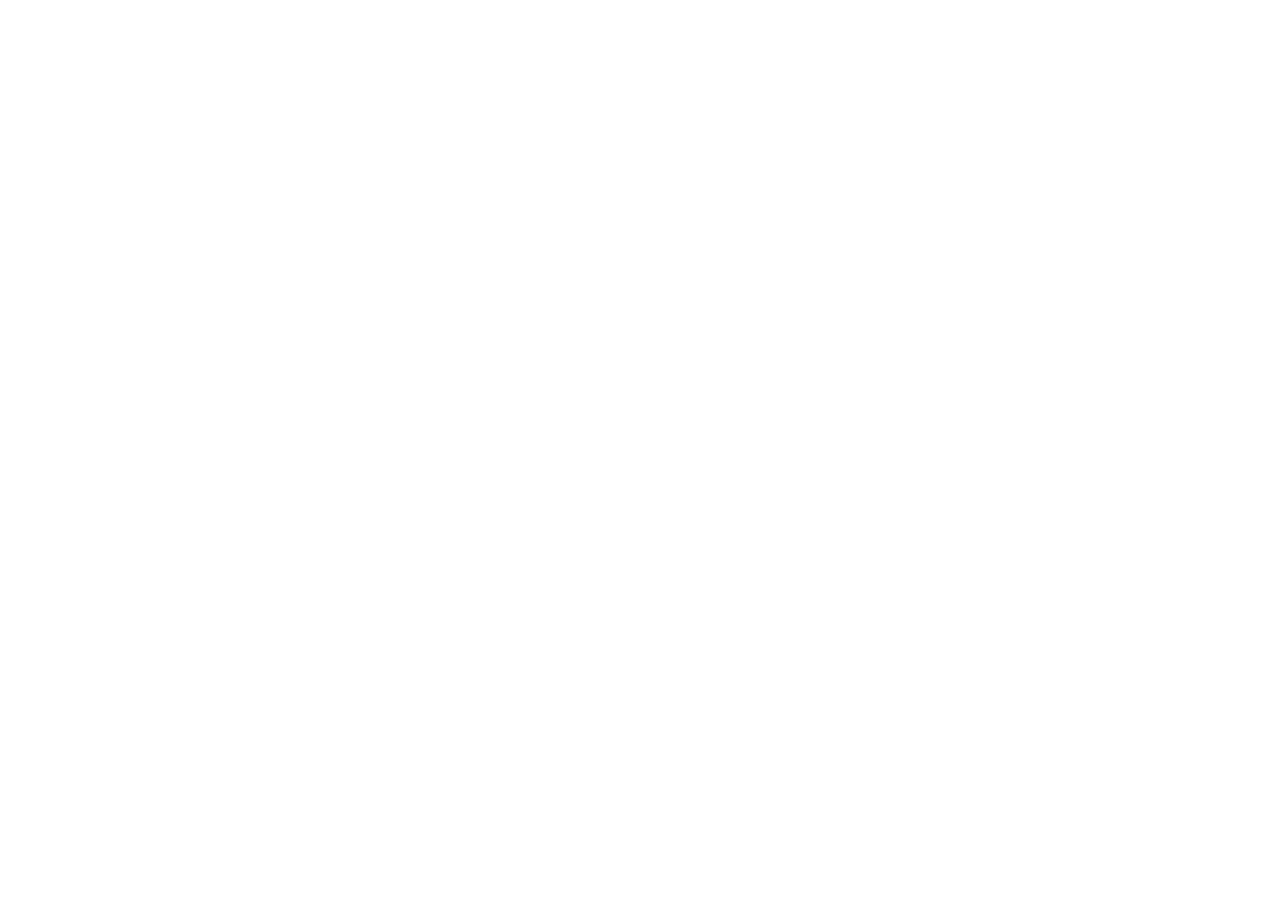
==== index.html @ dbe584d0 "iniciando  um projeto" ====
<!DOCTYPE html>
<html lang="pt-BR">
<head>
    <meta charset="UTF-8">
    <meta name="viewport" content="width=device-width, initial-scale=1.0">
    <title>Kipedreiro v2</title>
</head>
<body>
    <header>

    </header>
    <main>

    </main>
    <footer>
        
    </footer>
</body>
</html>
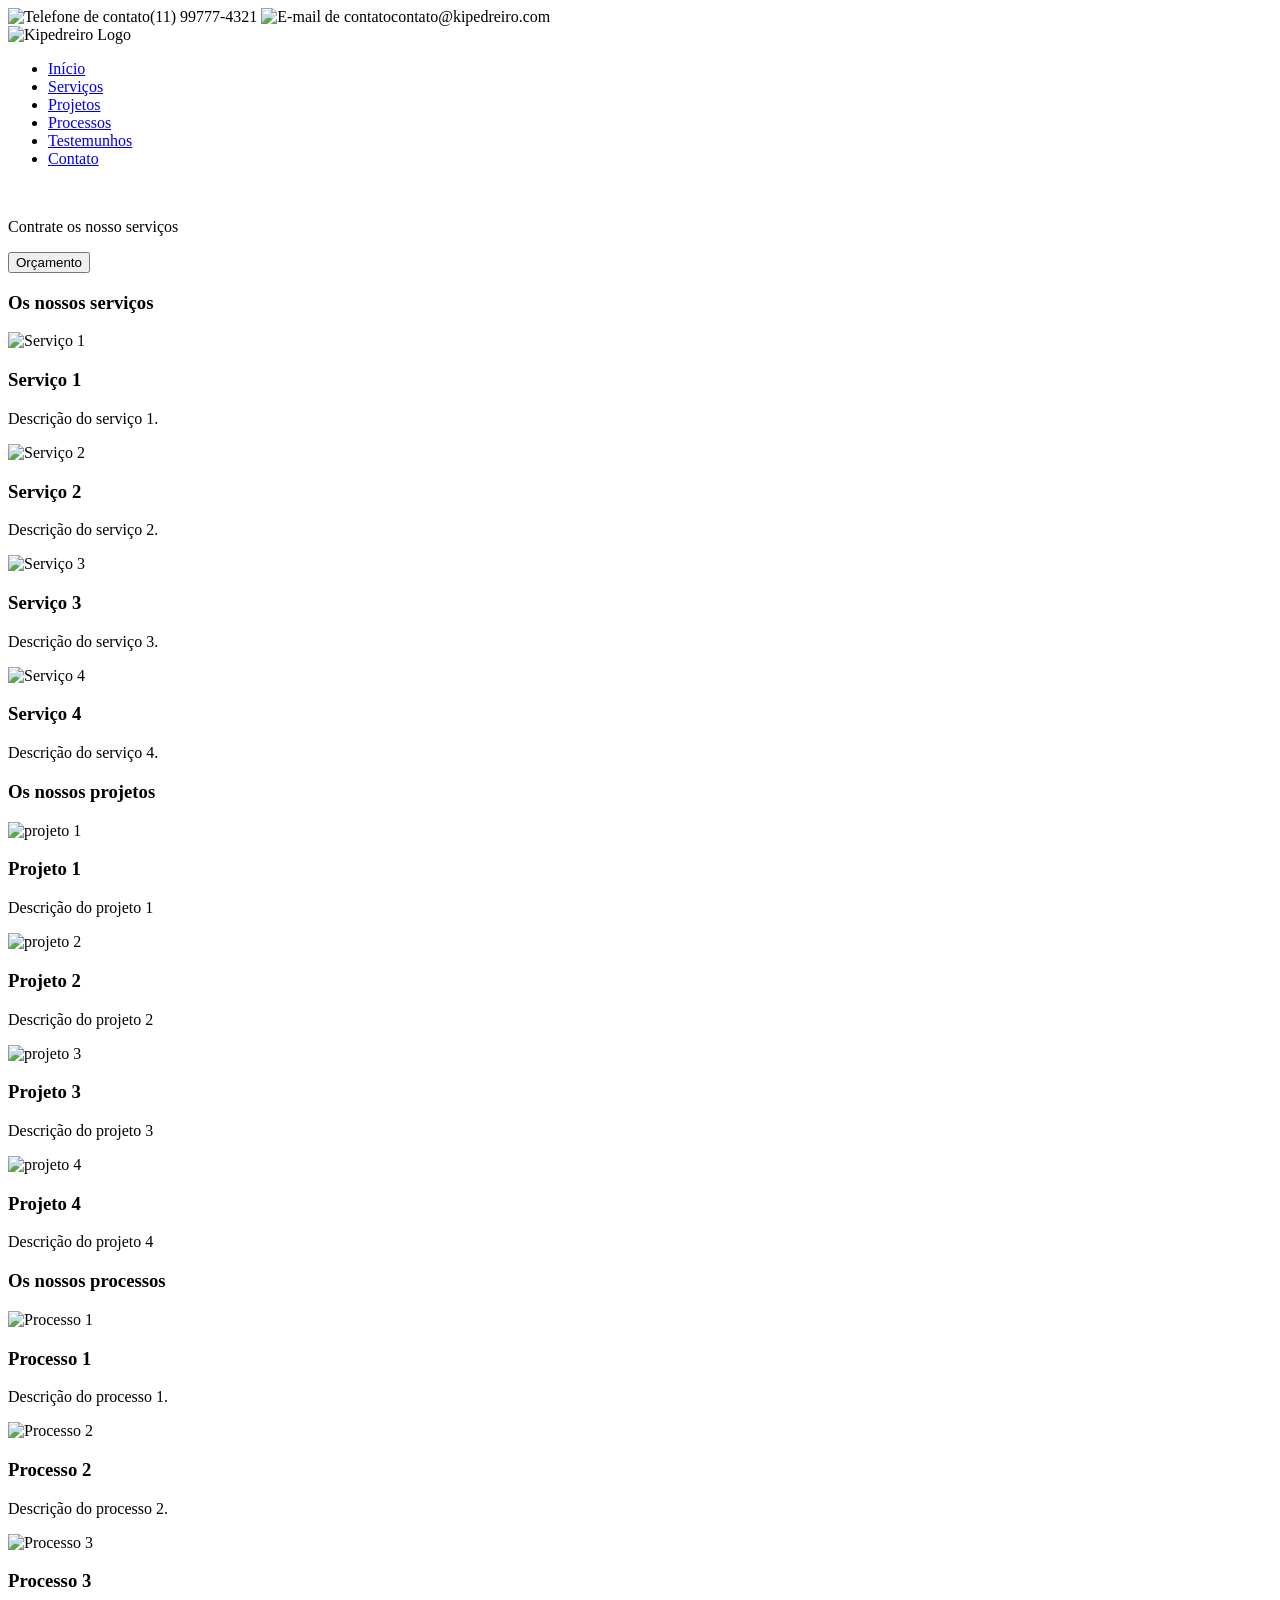
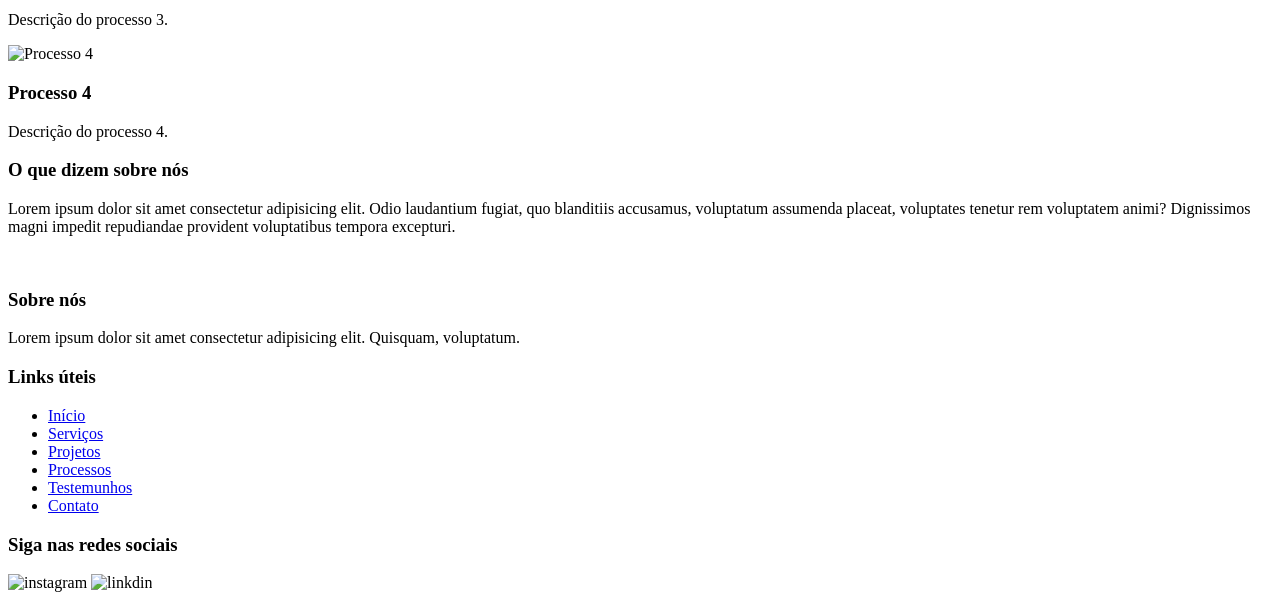
==== commit 28e5d1b2: "estrutura do html" ====
--- a/index.html
+++ b/index.html
@@ -7,13 +7,150 @@
 </head>
 <body>
     <header>
+        <div class="menu-secundario">
+            <span><img src="" alt="Telefone de contato" class="icon">(11) 99777-4321</span>
+            <span><img src="" alt="E-mail de contato" class="icon">contato@kipedreiro.com</span>
+        </div>
 
+        <nav class="menu-primario">
+            <img src="" alt="Kipedreiro Logo" class="logo">
+            <ul>
+                <li><a href="#hero">Início</a></li>
+                <li><a href="#servicos">Serviços</a></li>
+                <li><a href="#projetos">Projetos</a></li>
+                <li><a href="#processos">Processos</a></li>
+                <li><a href="#testemunhos">Testemunhos</a></li>
+                <li><a href="#contato">Contato</a></li>
+            </ul>
+        </nav>
     </header>
     <main>
+        <section class="hero">
+            <div class="conteudo-hero">
+                <img src="" alt="" class="icon">
+                <p>Contrate os nosso serviços</p>
+                <button>Orçamento</button>
+            </div>
+        </section>
+        <section class="servicos">
+            <h3>Os nossos serviços</h3>
+            <div class="container-servicos">
+                <div class="cards">
+                    <div class="card-servico">
+                        <img src="" alt="Serviço 1" class="servico-imagem">
+                        <h3>Serviço 1</h3>
+                        <p>Descrição do serviço 1.</p>
+                    </div>
+                    <div class="card-servico">
+                        <img src="" alt="Serviço 2" class="servico-imagem">
+                        <h3>Serviço 2</h3>
+                        <p>Descrição do serviço 2.</p>
+                    </div>
+                    <div class="card-servico">
+                        <img src="" alt="Serviço 3" class="servico-imagem">
+                        <h3>Serviço 3</h3>
+                        <p>Descrição do serviço 3.</p>
+                    </div>
+                    <div class="card-servico">
+                        <img src="" alt="Serviço 4" class="servico-imagem">
+                        <h3>Serviço 4</h3>
+                        <p>Descrição do serviço 4.</p>
+                    </div>
+                    
 
+                </div>
+            </div>
+        </section>
+        <section class="projetos">
+            <h3>Os nossos projetos</h3>
+            <div class="container-projetos">
+                <div class="cards">
+                    <div class="card-projeto">
+                        <img src="" alt="projeto 1" class="projeto-imagem">
+                        <h3>Projeto 1</h3>
+                        <p>Descrição do projeto 1</p>
+                    </div>
+                    <div class="card-projeto">
+                        <img src="" alt="projeto 2" class="projeto-imagem">
+                        <h3>Projeto 2</h3>
+                        <p>Descrição do projeto 2</p>
+                    </div>
+                    <div class="card-projeto">
+                        <img src="" alt="projeto 3" class="projeto-imagem">
+                        <h3>Projeto 3</h3>
+                        <p>Descrição do projeto 3</p>
+                    </div>
+                    <div class="card-projeto">
+                        <img src="" alt="projeto 4" class="projeto-imagem">
+                        <h3>Projeto 4</h3>
+                        <p>Descrição do projeto 4</p>
+                    </div>
+
+                </div>
+            </div>
+        </section>
+        <section class="processos">
+            <h3>Os nossos processos</h3>
+            <div class="container-servicos">
+                <div class="cards">
+                    <div class="card-processo">
+                        <img src="" alt="Processo 1" class="processo-imagem">
+                        <h3>Processo 1</h3>
+                        <p>Descrição do processo 1.</p>
+                    </div>
+                    <div class="card-processo">
+                        <img src="" alt="Processo 2" class="processo-imagem">
+                        <h3>Processo 2</h3>
+                        <p>Descrição do processo 2.</p>
+                    </div>
+                    <div class="card-processo">
+                        <img src="" alt="Processo 3" class="processo-imagem">
+                        <h3>Processo 3</h3>
+                        <p>Descrição do processo 3.</p>
+                    </div>
+                    <div class="card-processo">
+                        <img src="" alt="Processo 4" class="processo-imagem">
+                        <h3>Processo 4</h3>
+                        <p>Descrição do processo 4.</p>
+                    </div>
+
+                </div>
+            </div>
+        </section>
+        <section class="testemunhos">
+            <h3>O que dizem sobre nós</h3>
+            <div class="container">
+                <p>Lorem ipsum dolor sit amet consectetur adipisicing elit. Odio laudantium fugiat, quo blanditiis accusamus, voluptatum assumenda placeat, voluptates tenetur rem voluptatem animi? Dignissimos magni impedit repudiandae provident voluptatibus tempora excepturi.</p>
+                <img src="" alt="" class="testemunho-imagem">
+            </div>
+        </section>
     </main>
     <footer>
-        
+        <div class="container">
+            <div class="coluna-footer">
+                <h3>Sobre nós</h3>
+                <p>Lorem ipsum dolor sit amet consectetur adipisicing elit. Quisquam, voluptatum.</p>
+            </div>
+            <div class="coluna-footer">
+                <h3>Links úteis</h3>
+                <ul>
+                    <li><a href="#hero">Início</a></li>
+                    <li><a href="#servicos">Serviços</a></li>
+                    <li><a href="#projetos">Projetos</a></li>
+                    <li><a href="#processos">Processos</a></li>
+                    <li><a href="#testemunhos">Testemunhos</a></li>
+                    <li><a href="#contato">Contato</a></li>
+                </ul>
+            </div>
+            <div class="coluna-footer">
+                <h3>Siga nas redes sociais</h3>
+                <div class="redes">
+                    <img src="" alt="instagram" class="redes-sociais">
+                    <img src="" alt="linkdin" class="redes-sociais">
+                </div>
+                
+            </div>
+        </div>
     </footer>
 </body>
 </html>
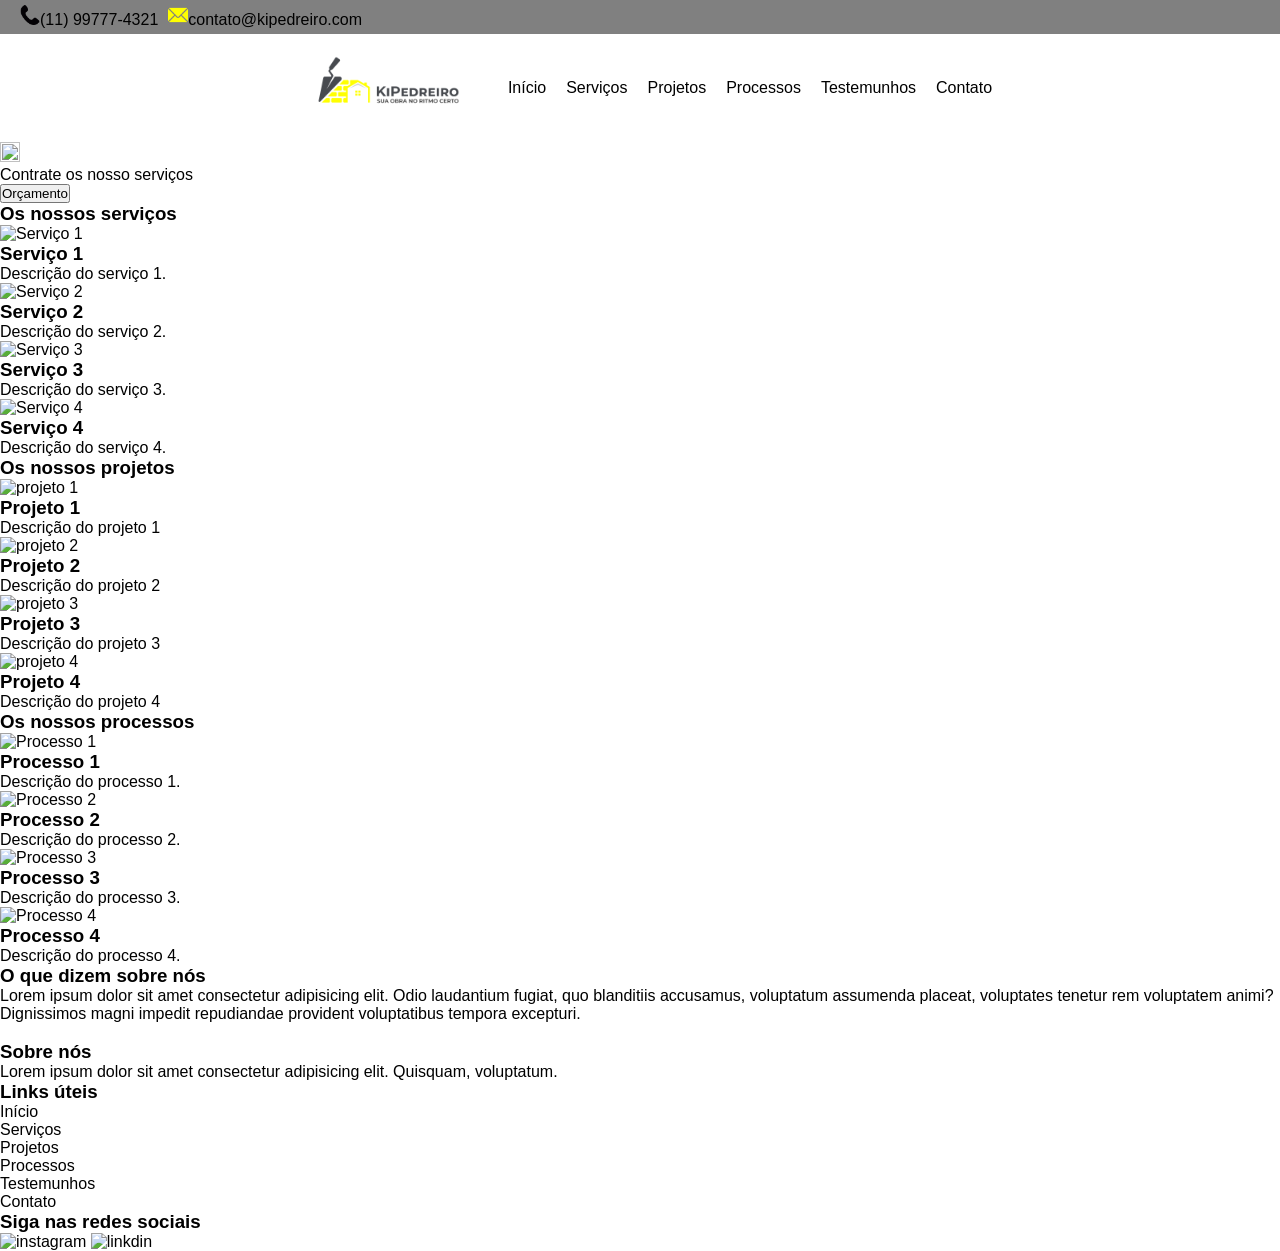
==== commit b9c4db2d: "criando a navbar" ====
--- a/index.html
+++ b/index.html
@@ -4,17 +4,18 @@
     <meta charset="UTF-8">
     <meta name="viewport" content="width=device-width, initial-scale=1.0">
     <title>Kipedreiro v2</title>
+    <link rel="stylesheet" href="assets/css/style.css">    
 </head>
 <body>
     <header>
         <div class="menu-secundario">
-            <span><img src="" alt="Telefone de contato" class="icon">(11) 99777-4321</span>
-            <span><img src="" alt="E-mail de contato" class="icon">contato@kipedreiro.com</span>
+            <span><img src="assets/img/icon/001-phone-receiver-silhouette.png" alt="Telefone de contato" class="icon">(11) 99777-4321</span>
+            <span><img src="assets/img/icon/019-email-1.png" alt="E-mail de contato" class="icon">contato@kipedreiro.com</span>
         </div>
 
         <nav class="menu-primario">
-            <img src="" alt="Kipedreiro Logo" class="logo">
-            <ul>
+            <img src="assets/img/logo/KiPedreiro.png" alt="Kipedreiro Logo" class="logo">
+            <ul class="menu-navegacao">
                 <li><a href="#hero">Início</a></li>
                 <li><a href="#servicos">Serviços</a></li>
                 <li><a href="#projetos">Projetos</a></li>
--- a/assets/css/style.css
+++ b/assets/css/style.css
@@ -0,0 +1,10 @@
+@import url("base.css");
+@import url("variaveis.css");
+@import url("hero.css");
+@import url("header.css");
+@import url("servicos.css");
+@import url("projetos.css");
+@import url("cards.css");
+@import url("footer.css");
+@import url("testemunhos.css");
+@import url("processos.css");
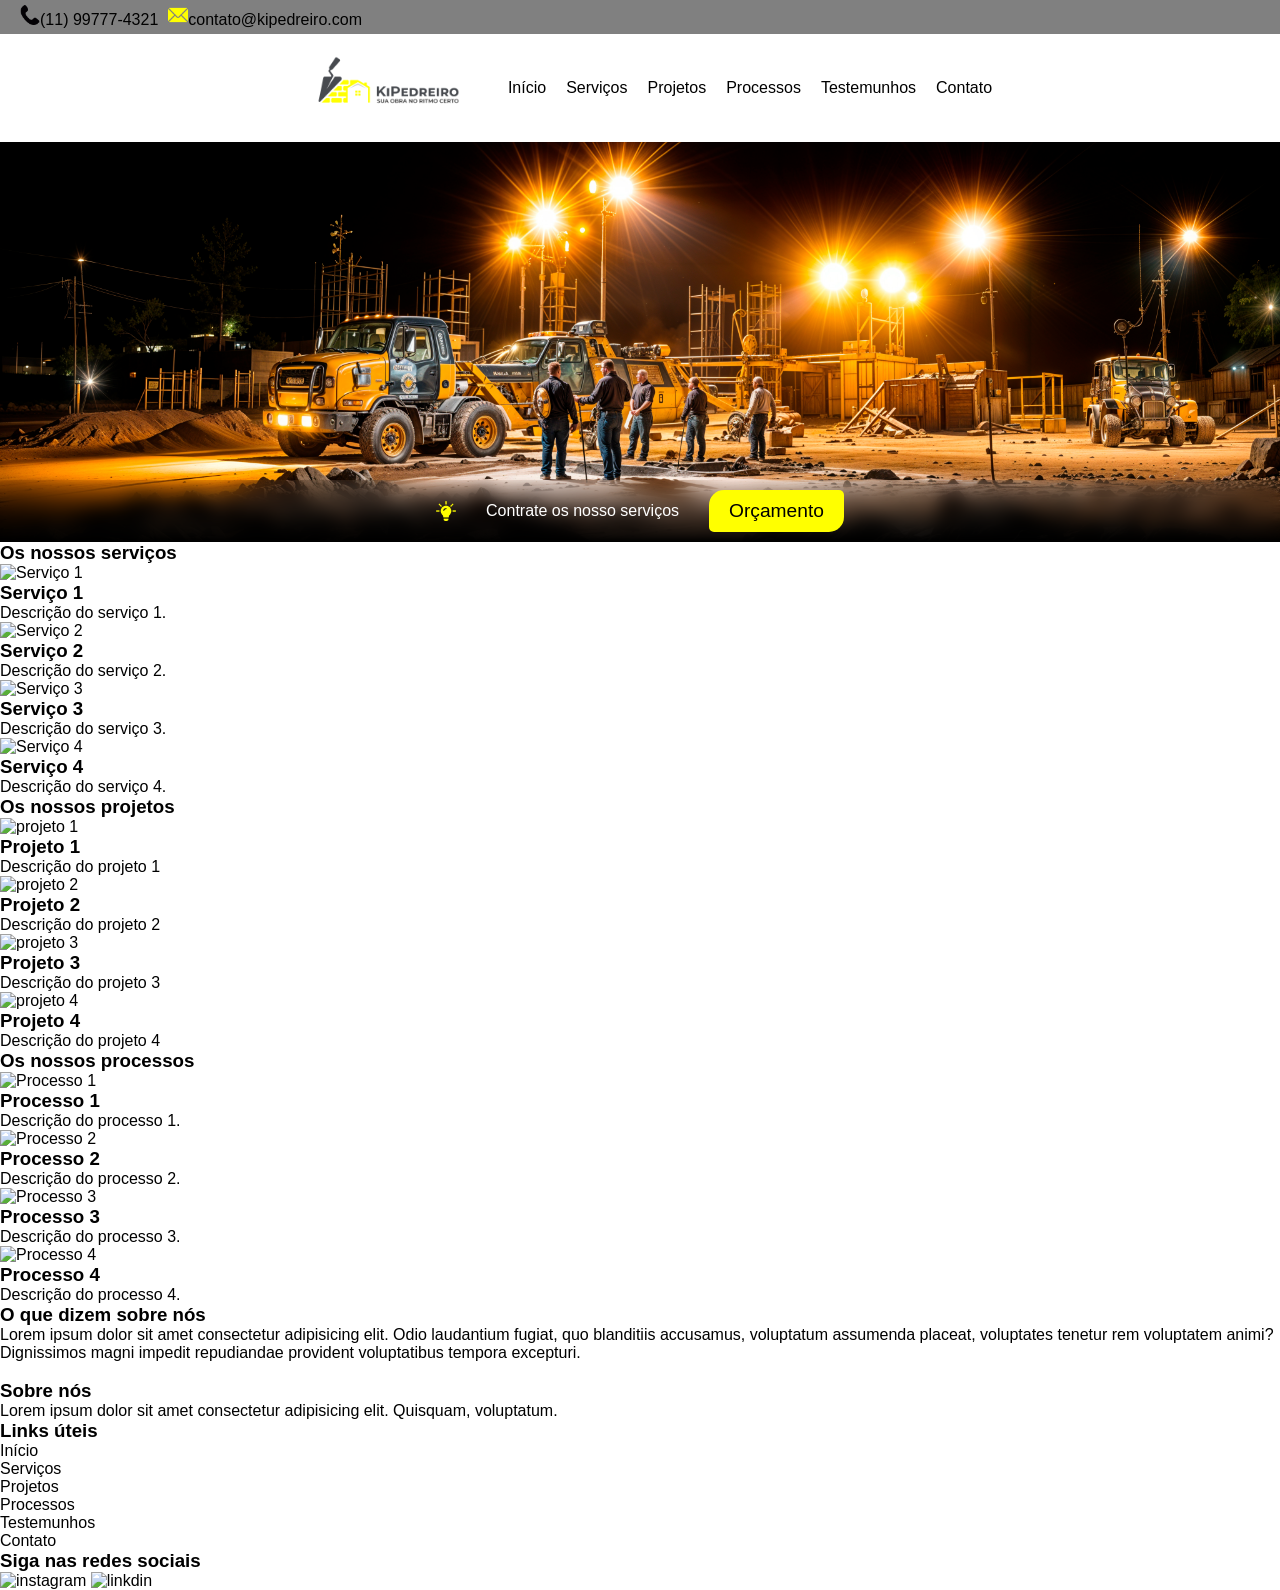
==== commit b39537a0: "criando a seçãoo hero" ====
--- a/index.html
+++ b/index.html
@@ -28,9 +28,9 @@
     <main>
         <section class="hero">
             <div class="conteudo-hero">
-                <img src="" alt="" class="icon">
+                <img src="assets/img/icon/018-idea-1.png" alt="ideia de projetos" class="icon">
                 <p>Contrate os nosso serviços</p>
-                <button>Orçamento</button>
+                <button class="botao-orcamento">Orçamento</button>
             </div>
         </section>
         <section class="servicos">
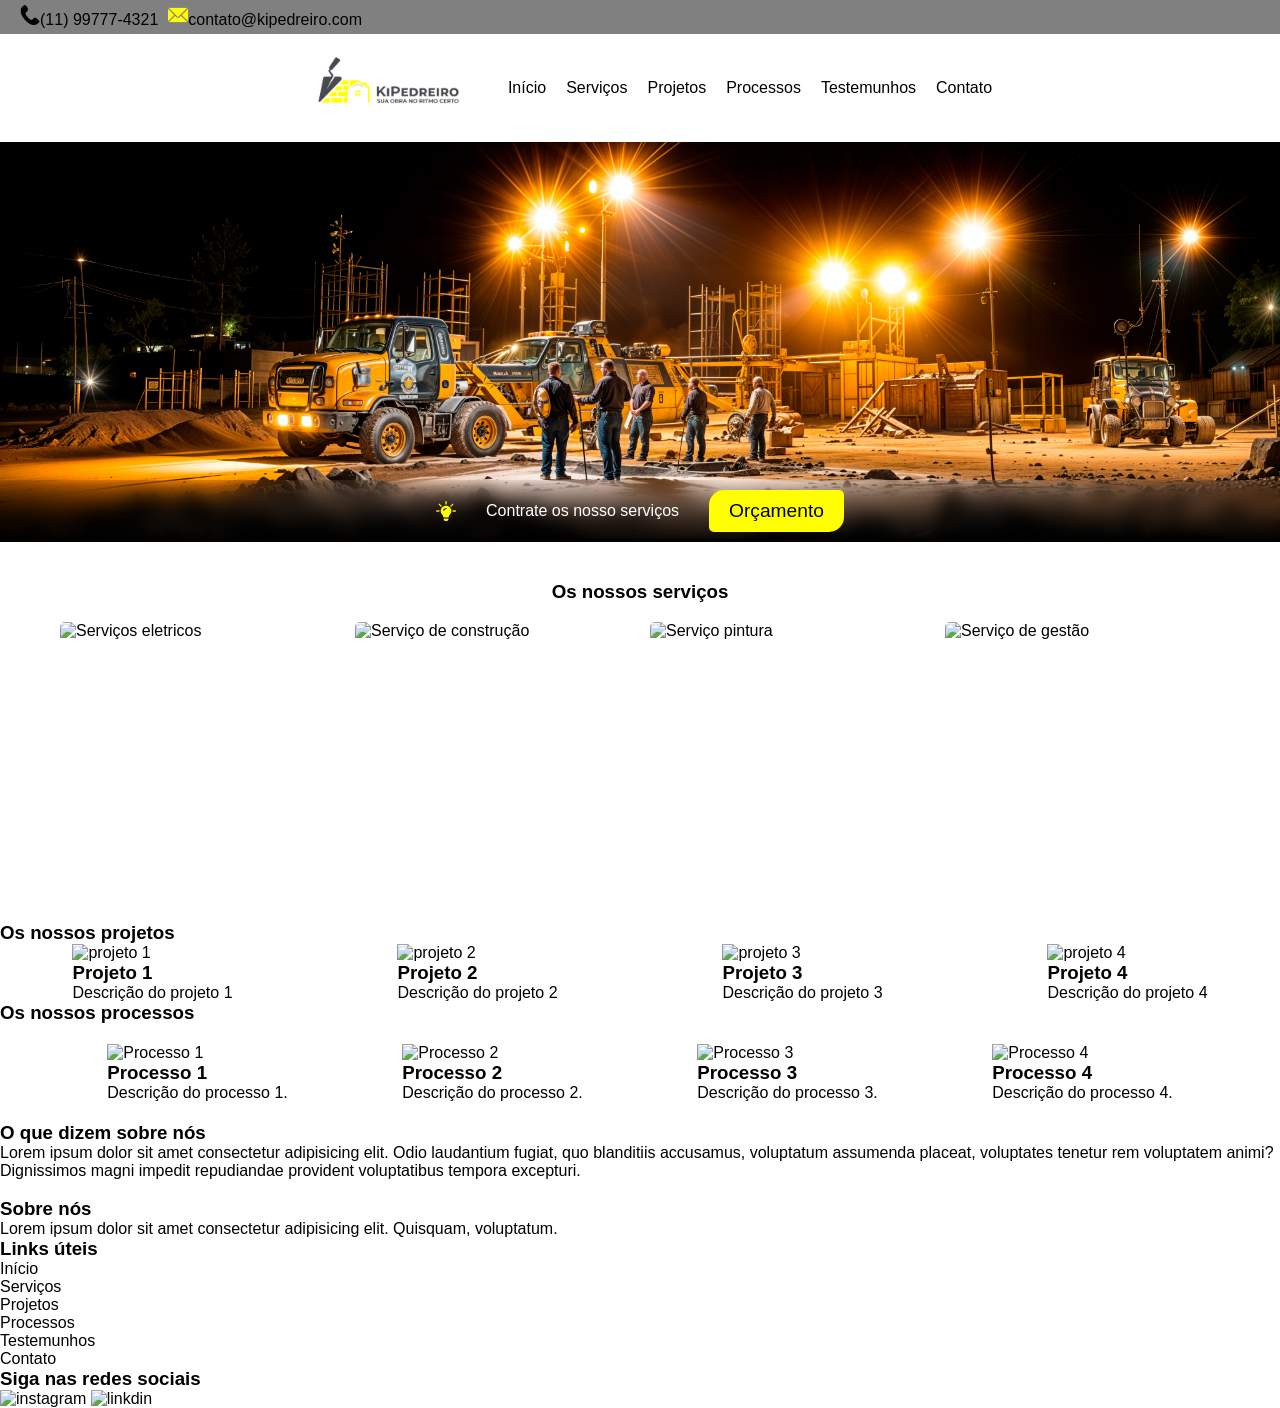
==== commit 4ecc229e: "criando os cards serviços" ====
--- a/index.html
+++ b/index.html
@@ -34,28 +34,44 @@
             </div>
         </section>
         <section class="servicos">
-            <h3>Os nossos serviços</h3>
             <div class="container-servicos">
+                <h3 class="titulo">Os nossos serviços</h3>
                 <div class="cards">
                     <div class="card-servico">
-                        <img src="" alt="Serviço 1" class="servico-imagem">
-                        <h3>Serviço 1</h3>
-                        <p>Descrição do serviço 1.</p>
+                        <figure>
+                            <img src="assets/img/eletrica.jpg" alt="Serviços eletricos" class="servico-imagem">
+                            <figcaption class="figcaption-servico">
+                                <h3 class="titulo-interno">Serviços Eletricos</h3>
+                                <p>Serviços completos de eletrica para sua residência</p>
+                            </figcaption>
+                        </figure>
                     </div>
                     <div class="card-servico">
-                        <img src="" alt="Serviço 2" class="servico-imagem">
-                        <h3>Serviço 2</h3>
-                        <p>Descrição do serviço 2.</p>
+                        <figure>
+                            <img src="assets/img/construcao.jpg" alt="Serviço de construção" class="servico-imagem">
+                            <figcaption class="figcaption-servico">
+                                <h3 class="titulo-interno">Serviço de construção</h3>
+                                <p>Serviços completos de construção de forma rápida e segura.</p>
+                            </figcaption>
+                        </figure>
                     </div>
                     <div class="card-servico">
-                        <img src="" alt="Serviço 3" class="servico-imagem">
-                        <h3>Serviço 3</h3>
-                        <p>Descrição do serviço 3.</p>
+                        <figure>
+                            <img src="assets/img/pintura.jpg" alt="Serviço pintura" class="servico-imagem">
+                            <figcaption class="figcaption-servico">
+                                <h3 class="titulo-interno">Serviço de pintura</h3>
+                                <p>O Melhor serviços de pintura para sua residência.</p>
+                            </figcaption>
+                        </figure>
                     </div>
                     <div class="card-servico">
-                        <img src="" alt="Serviço 4" class="servico-imagem">
-                        <h3>Serviço 4</h3>
-                        <p>Descrição do serviço 4.</p>
+                        <figure>
+                            <img src="assets/img/gestao.jpg" alt="Serviço de gestão" class="servico-imagem">
+                            <figcaption class="figcaption-servico">
+                                <h3 class="titulo-interno">Serviço de gestão</h3>
+                                <p>A melhor organização sobre a construção da sua residência.</p>
+                            </figcaption>
+                        </figure>
                     </div>
                     
 
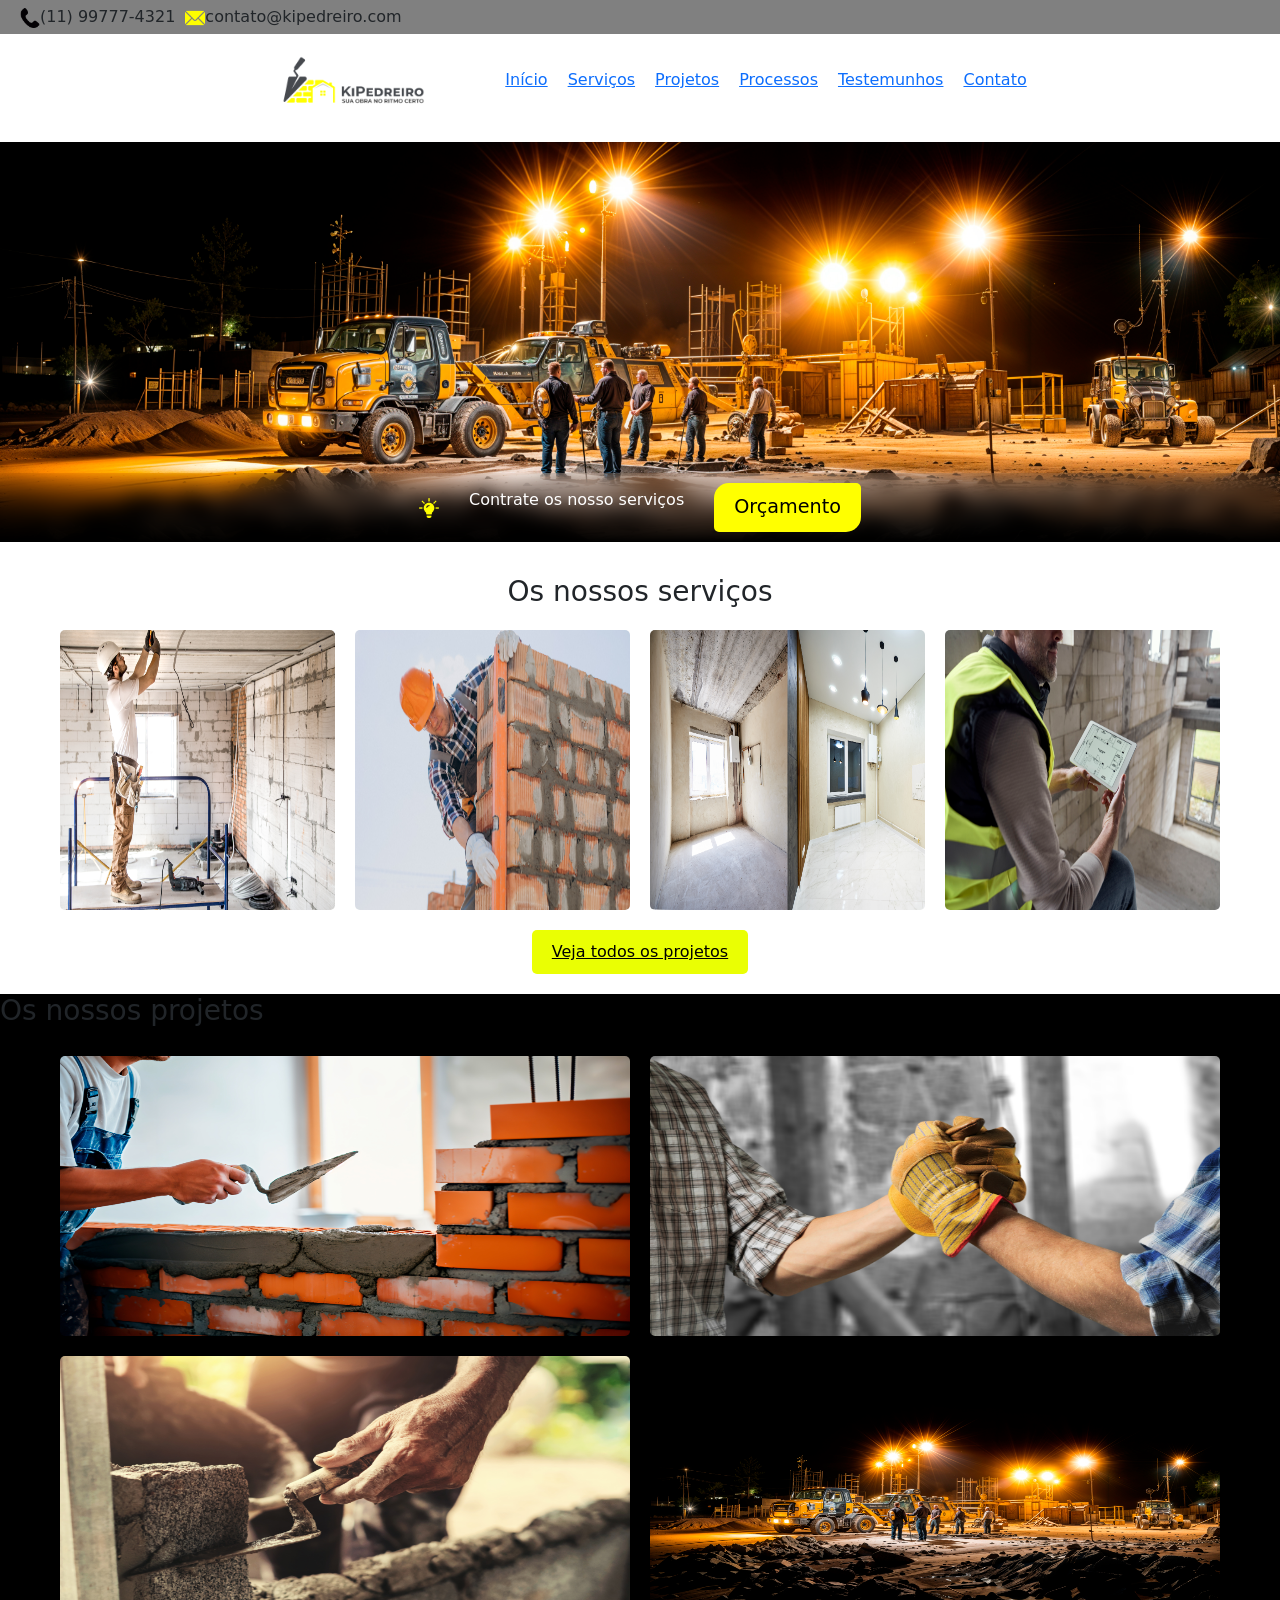
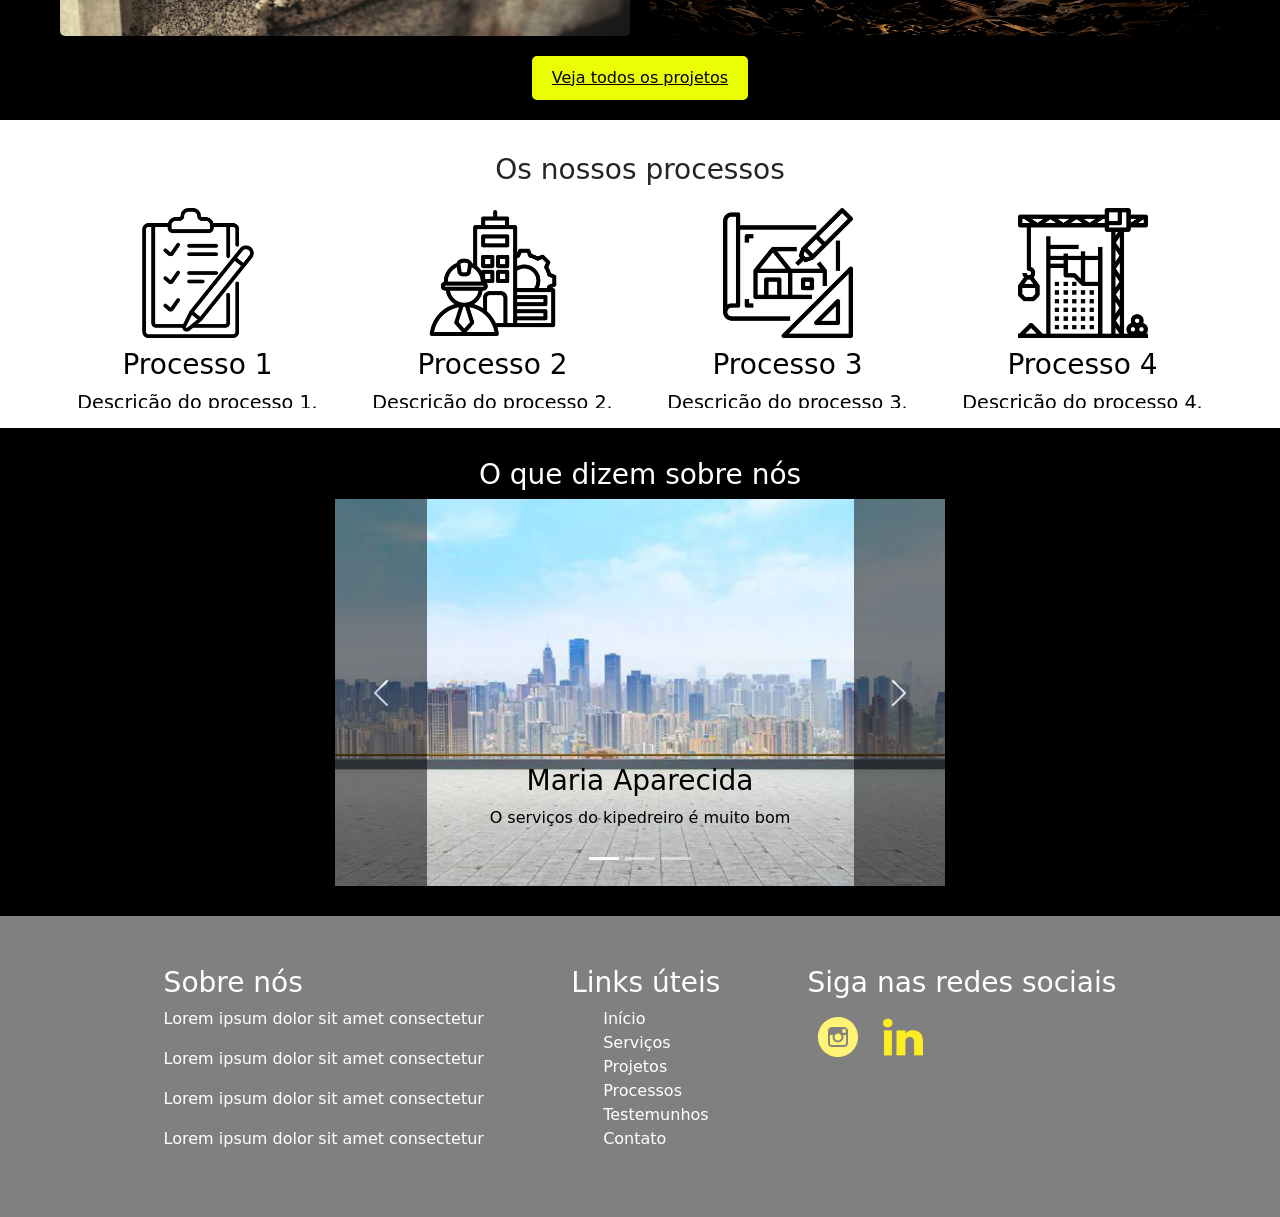
==== commit 3985cfac: "crindo processos, testemunhos e footer e carrossel" ====
--- a/index.html
+++ b/index.html
@@ -5,6 +5,7 @@
     <meta name="viewport" content="width=device-width, initial-scale=1.0">
     <title>Kipedreiro v2</title>
     <link rel="stylesheet" href="assets/css/style.css">    
+    <link href="https://cdn.jsdelivr.net/npm/bootstrap@5.3.7/dist/css/bootstrap.min.css" rel="stylesheet" integrity="sha384-LN+7fdVzj6u52u30Kp6M/trliBMCMKTyK833zpbD+pXdCLuTusPj697FH4R/5mcr" crossorigin="anonymous">
 </head>
 <body>
     <header>
@@ -76,77 +77,190 @@
                     
 
                 </div>
+                <div class="container-botao">
+                    <a href="servicos.html" class="botao-projetos">Veja todos os projetos</a>
+                </div>
             </div>
         </section>
         <section class="projetos">
             <h3>Os nossos projetos</h3>
             <div class="container-projetos">
+                <div class="cards-projetos">
+                    <div class="card-projeto">
+                        <figure>
+                            <img src="assets/img/bricklayer-adding-cement-top-bricks.jpg" alt="projeto 1" class="projeto-imagem">
+                            <figcaption class="figcaption-projeto">
+                                <h3>Projeto 1</h3>
+                                <p>Descrição do projeto 1</p>
+                            </figcaption>
+                        </figure>
+                    </div>
+                    <div class="card-projeto">
+                        <figure>
+                            <img src="assets/img/building-teamwork-partnership.jpg" alt="projeto 2" class="projeto-imagem">
+                            <figcaption class="figcaption-projeto">
+                                <h3>Projeto 2</h3>
+                                <p>Descrição do projeto 2</p>
+                            </figcaption>
+                        </figure>
+                    </div>
+                    <div class="card-projeto">
+                        <figure>
+                            <img src="assets/img/hand-worker-plastering-cement-brick-wall-construction-site.jpg" alt="projeto 3" class="projeto-imagem">
+                            <figcaption class="figcaption-projeto">
+                                <h3>Projeto 3</h3>
+                                <p>Descrição do projeto 3</p>
+                            </figcaption>
+                        </figure>
+                    </div>
+                    <div class="card-projeto">
+                        <figure>
+                            <img src="assets/img/night-construction-site.jpg" alt="projeto 4" class="projeto-imagem">
+                            <figcaption class="figcaption-projeto">
+                                <h3>Projeto 4</h3>
+                                <p>Descrição do projeto 4</p>
+                            </figcaption>
+                        </figure>
+                    </div>
+
+                </div>
+                <div class="container-botao">
+                    <a href="projetos.html" class="botao-projetos">Veja todos os projetos</a>
+                </div>
+            </div>
+        </section>
+        <section class="processos">
+            <div class="container-processo">
+                <h3 class="titulo">Os nossos processos</h3>
                 <div class="cards">
-                    <div class="card-projeto">
-                        <img src="" alt="projeto 1" class="projeto-imagem">
-                        <h3>Projeto 1</h3>
-                        <p>Descrição do projeto 1</p>
-                    </div>
-                    <div class="card-projeto">
-                        <img src="" alt="projeto 2" class="projeto-imagem">
-                        <h3>Projeto 2</h3>
-                        <p>Descrição do projeto 2</p>
-                    </div>
-                    <div class="card-projeto">
-                        <img src="" alt="projeto 3" class="projeto-imagem">
-                        <h3>Projeto 3</h3>
-                        <p>Descrição do projeto 3</p>
-                    </div>
-                    <div class="card-projeto">
-                        <img src="" alt="projeto 4" class="projeto-imagem">
-                        <h3>Projeto 4</h3>
-                        <p>Descrição do projeto 4</p>
-                    </div>
-
-                </div>
-            </div>
-        </section>
-        <section class="processos">
-            <h3>Os nossos processos</h3>
-            <div class="container-servicos">
-                <div class="cards">
-                    <div class="card-processo">
-                        <img src="" alt="Processo 1" class="processo-imagem">
-                        <h3>Processo 1</h3>
-                        <p>Descrição do processo 1.</p>
-                    </div>
-                    <div class="card-processo">
-                        <img src="" alt="Processo 2" class="processo-imagem">
-                        <h3>Processo 2</h3>
-                        <p>Descrição do processo 2.</p>
-                    </div>
-                    <div class="card-processo">
-                        <img src="" alt="Processo 3" class="processo-imagem">
-                        <h3>Processo 3</h3>
-                        <p>Descrição do processo 3.</p>
-                    </div>
-                    <div class="card-processo">
-                        <img src="" alt="Processo 4" class="processo-imagem">
-                        <h3>Processo 4</h3>
-                        <p>Descrição do processo 4.</p>
+                    <div class="card-processo">
+                        <figure class="figure-processo">
+                            <img src="assets/img/icon/005-task.png" alt="Processo 1" class="processo-imagem">
+                            <figcaption class="figcaption-processo">
+                                <h3>Processo 1</h3>
+                                <p>Descrição do processo 1.</p>
+                            </figcaption>
+                        </figure>
+                    </div>
+                    <div class="card-processo">
+                        <figure class="figure-processo">
+                            <img src="assets/img/icon/009-civil-engineering.png" alt="Processo 2" class="processo-imagem">
+                            <figcaption class="figcaption-processo">
+                                <h3>Processo 2</h3>
+                                <p>Descrição do processo 2.</p>
+                            </figcaption>
+                        </figure>
+                    </div>
+                    <div class="card-processo">
+                        <figure class="figure-processo">
+                            <img src="assets/img/icon/006-blueprint.png" alt="Processo 3" class="processo-imagem">
+                            <figcaption class="figcaption-processo">
+                                <h3>Processo 3</h3>
+                                <p>Descrição do processo 3.</p>
+                            </figcaption>
+                        </figure>
+                    </div>
+                    <div class="card-processo">
+                        <figure class="figure-processo">
+                            <img src="assets/img/icon/008-hook.png" alt="Processo 4" class="processo-imagem">
+                            <figcaption class="figcaption-processo">
+                                <h3>Processo 4</h3>
+                                <p>Descrição do processo 4.</p>
+                            </figcaption>
+                        </figure>
                     </div>
 
                 </div>
             </div>
         </section>
         <section class="testemunhos">
-            <h3>O que dizem sobre nós</h3>
-            <div class="container">
-                <p>Lorem ipsum dolor sit amet consectetur adipisicing elit. Odio laudantium fugiat, quo blanditiis accusamus, voluptatum assumenda placeat, voluptates tenetur rem voluptatem animi? Dignissimos magni impedit repudiandae provident voluptatibus tempora excepturi.</p>
-                <img src="" alt="" class="testemunho-imagem">
-            </div>
+            <h3 class="titulo-testemunho">O que dizem sobre nós</h3>
+            <div id="carouselId" class="carousel slide w-50" data-bs-ride="carousel">
+                <ol class="carousel-indicators">
+                    <li
+                        data-bs-target="#carouselId"
+                        data-bs-slide-to="0"
+                        class="active"
+                        aria-current="true"
+                        aria-label="First slide"
+                    ></li>
+                    <li
+                        data-bs-target="#carouselId"
+                        data-bs-slide-to="1"
+                        aria-label="Second slide"
+                    ></li>
+                    <li
+                        data-bs-target="#carouselId"
+                        data-bs-slide-to="2"
+                        aria-label="Third slide"
+                    ></li>
+                </ol>
+                <div class="carousel-inner" role="listbox">
+                    <div class="carousel-item active">
+                        <img
+                            src="assets/img/slides.jpg"
+                            class="w-100 d-block"
+                            alt="First slide"
+                        />
+                        <div class="carousel-caption d-none d-md-block text-black">
+                            <h3>Maria Aparecida</h3>
+                            <p>O serviços do kipedreiro é muito bom</p>
+                        </div>
+                    </div>
+                    <div class="carousel-item">
+                        <img
+                            src="assets/img/slides.jpg"
+                            class="w-100 d-block"
+                            alt="Second slide"
+                        />
+                        <div class="carousel-caption d-none d-md-block text-black">
+                            <h3>José henrique</h3>
+                            <p>Gostei dos preços dos serviços do kipedreiro</p>
+                        </div>
+                    </div>
+                    <div class="carousel-item">
+                        <img
+                            src="assets/img/slides.jpg"
+                            class="w-100 d-block"
+                            alt="Third slide"
+                        />
+                        <div class="carousel-caption d-none d-md-block text-black">
+                            <h3>Luna da silva</h3>
+                            <p>O serviço de eletrica do kipedreiro queimou meu ferro de passar</p>
+                        </div>
+                    </div>
+                </div>
+                <button
+                    class="carousel-control-prev bg-black"
+                    type="button"
+                    data-bs-target="#carouselId"
+                    data-bs-slide="prev"
+                >
+                    <span class="carousel-control-prev-icon bg-black" aria-hidden="true"></span>
+                    <span class="visually-hidden">Previous</span>
+                </button>
+                <button
+                    class="carousel-control-next bg-black"
+                    type="button"
+                    data-bs-target="#carouselId"
+                    data-bs-slide="next"
+                >
+                    <span class="carousel-control-next-icon bg-black" aria-hidden="true"></span>
+                    <span class="visually-hidden">Next</span>
+                </button>
+            </div>
+            
+           
         </section>
     </main>
     <footer>
         <div class="container">
             <div class="coluna-footer">
                 <h3>Sobre nós</h3>
-                <p>Lorem ipsum dolor sit amet consectetur adipisicing elit. Quisquam, voluptatum.</p>
+                <p>Lorem ipsum dolor sit amet consectetur</p>
+                <p>Lorem ipsum dolor sit amet consectetur</p>
+                <p>Lorem ipsum dolor sit amet consectetur</p>
+                <p>Lorem ipsum dolor sit amet consectetur</p>
             </div>
             <div class="coluna-footer">
                 <h3>Links úteis</h3>
@@ -162,12 +276,17 @@
             <div class="coluna-footer">
                 <h3>Siga nas redes sociais</h3>
                 <div class="redes">
-                    <img src="" alt="instagram" class="redes-sociais">
-                    <img src="" alt="linkdin" class="redes-sociais">
+                    <a href="https://instagram.com/kipedreiro" target="_blank">
+                        <img src="assets/img/icon/instagram.svg" alt="instagram" class="redes-sociais">
+                    </a>
+                    <a href="https://linkedin.com/in/kipedreiro" target="_blank">
+                        <img src="assets/img/icon/linkedin.svg" alt="linkdin" class="redes-sociais">
+                    </a>
                 </div>
                 
             </div>
         </div>
     </footer>
+    <script src="https://cdn.jsdelivr.net/npm/bootstrap@5.3.7/dist/js/bootstrap.bundle.min.js" integrity="sha384-ndDqU0Gzau9qJ1lfW4pNLlhNTkCfHzAVBReH9diLvGRem5+R9g2FzA8ZGN954O5Q" crossorigin="anonymous"></script>
 </body>
 </html>
